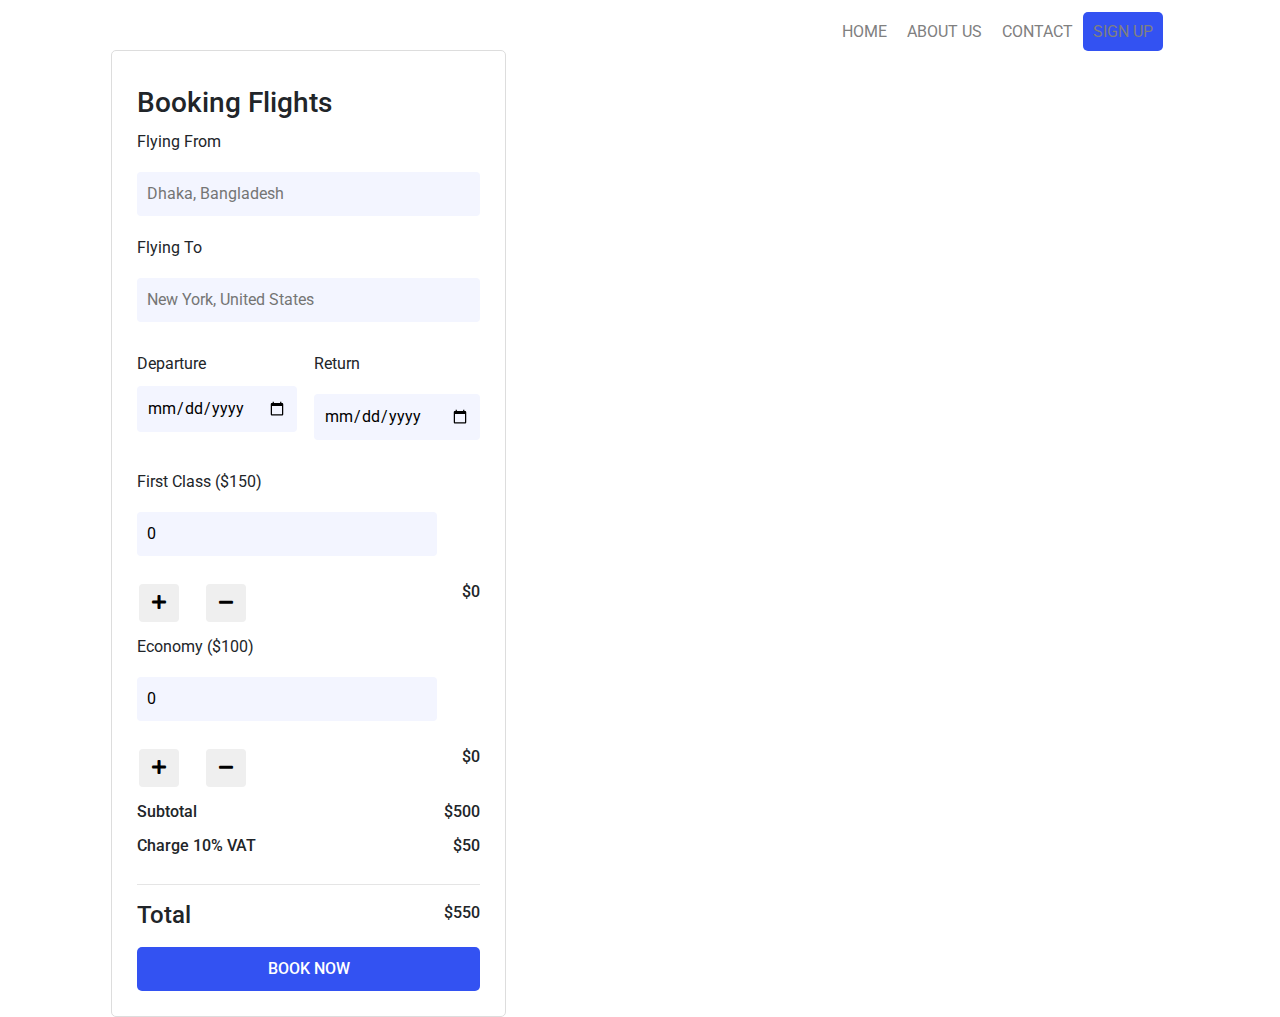
==== index.html @ 0ec50329 "first commit" ====
<!DOCTYPE html>
<html lang="en">

<head>
    <meta charset="UTF-8">
    <meta name="viewport" content="width=device-width, initial-scale=1.0">

    <title>Flight Booking</title>
    <!-- Fonts -->
    <link rel="preconnect" href="https://fonts.gstatic.com">
    <link href="https://fonts.googleapis.com/css2?family=Bebas+Neue&family=Roboto:wght@400;500;700&display=swap"
        rel="stylesheet">
    <!-- Stylesheet -->
    <link rel="stylesheet" href="https://maxcdn.bootstrapcdn.com/bootstrap/4.0.0/css/bootstrap.min.css"
        integrity="sha384-Gn5384xqQ1aoWXA+058RXPxPg6fy4IWvTNh0E263XmFcJlSAwiGgFAW/dAiS6JXm" crossorigin="anonymous">
    <link rel="stylesheet" href="css/all.min.css">
    <link rel="stylesheet" href="css/style.css">


</head>

<body>
    <!--Header and Menu Section-->
    <header class="container">
        <nav>
            <ul>
                <li><a href="#">Home</a></li>
                <li><a href="#">About Us</a></li>
                <li><a href="#">Contact</a></li>
                <li><a class="active" href="#">Sign Up</a></li>
            </ul>
        </nav>
    </header>

    <!--Booking Section-->
    <main class="main-content container">
        <div class="booking-form">
            <h3>Booking Flights</h3>
            <div class="input-group">
                <label for="">Flying From</label>
                <input class="inp-style" type="text" name="" placeholder="Dhaka, Bangladesh">
            </div>
            <div class="input-group">
                <label for="">Flying To</label>
                <input class="inp-style" type="text" name="" placeholder="New York, United States">
            </div>
            <div class="inputs">
                <div class="input-group">
                    <label" for="">Departure</label>
                        <input class="inp-style" type="date" name="">
                </div>
                <div class="input-group">
                    <label for="">Return</label>
                    <input class="inp-style" type="date" name="">
                </div>
            </div>
            <div class="input-group f-class">
                <div>
                    <label for="">First Class ($150)</label>
                    <input id="first-count" class="inp-style inp-width" type="number" name="" value="0">
                </div>
                <div class="plus-minus-btn">
                    <!-- <p>+ -</p> -->
                    <button onclick="handleFirstChange(true)" id="first-plus" class="btn btn-default"><i class="fa fa-plus"></i></button>
                    <button onclick="handleFirstChange(false)" id="first-minus" class="btn btn-default"><i class="fa fa-minus"></i></button>
                </div>
                <h6 id="first-price">$0</h6>
            </div>

            <div class="input-group f-class">
                <div>
                    <label for="">Economy ($100)</label>
                    <input id="economy-count" class="inp-style inp-width" type="number" name="" value="0">
                </div>
                <div class="plus-minus-btn">
                    <!-- <p> <span>+</span> <span>-</span> </p> -->
                    <button onclick="handleTicketChange(true)" id="economy-plus" class="btn btn-default"><i class="fa fa-plus"></i></button>
                    <button onclick="handleTicketChange(false)" id="economy-minus" class="btn btn-default"><i class="fa fa-minus"></i></button>
                </div>
                <h6 id="economy-price">$0</h6>
            </div>
            <div class="calculations">
                <div class="amount">
                    <div class="left">
                        <p>Subtotal</p>
                    </div>
                    <div class="right">
                        <p>$500</p>
                    </div>
                </div>

                <div class="amount">
                    <div class="left">
                        <p>Charge 10% VAT</p>
                    </div>
                    <div class="right">
                        <p>$50</p>
                    </div>
                </div>
                <hr>
                <div class="amount">
                    <div class="left">
                        <h4>Total</h4>
                    </div>
                    <div class="right">
                        <p>$550</p>
                    </div>
                </div>
            </div>
            <!-- <button class="btn-style">Book Now</button> -->
            <!-- Button trigger modal -->
            <button type="button" class="btn btn-primary" data-toggle="modal" data-target="#exampleModal">
                BOOK NOW
            </button>

            <!-- Modal -->
            <div class="modal fade" id="exampleModal" tabindex="-1" role="dialog" aria-labelledby="exampleModalLabel"
                aria-hidden="true">
                <div class="modal-dialog" role="document">
                    <div class="modal-content">
                        <div class="modal-header">
                            <h5 class="modal-title" id="exampleModalLabel">Checkout</h5>
                            <button type="button" class="close" data-dismiss="modal" aria-label="Close">
                                <span aria-hidden="true">&times;</span>
                            </button>
                        </div>
                        <div class="modal-body">
                            Ready to proceed your purchase?
                        </div>
                        <div class="modal-footer">
                            <button type="button" class="btn btn-secondary" data-dismiss="modal">Go Back</button>
                            <button type="button" class="btn btn-primary">Purchase Now</button>
                        </div>
                    </div>
                </div>
            </div>
        </div>
        <section>
            <div class="booking-content">
                <h1>discover <br> around the world</h1>
                <p>Lorem ipsum dolor sit amet consectetur adipisicingelit. Provident voluptatibus quam fuga laborumalias
                    veniam libero autem quasi maxime ullam vero nama imi dolor, architecto ab facilis eaque deserunt
                    nobise
                    voluptatibus quam</p>
            </div>
        </section>

        <!-- javascript -->
        <script>

        
            
            function handleFirstChange(isIncrease){
                const firstCount = document.getElementById("first-count");
                const firstNumber = parseInt(firstCount.value);
                let firstNewNumber=firstNumber;
                if(isIncrease==true){
                    firstNewNumber=firstNumber+1;
                }
                if(isIncrease==false && firstNumber>0){
                    firstNewNumber=firstNumber-1;

                }
                firstCount.value = firstNewNumber;
                const firstPrice = firstNewNumber * 150;
                document.getElementById("first-price").innerText = "$" + firstPrice;
            }

            // document.getElementById("economy-plus").addEventListener("click", function () {
                
            //     handleTicketChange(true);
            // });
            // document.getElementById("economy-minus").addEventListener("click", function () {
            //     handleTicketChange(false);
            // });

            function handleTicketChange(isIncrease){
                const economyCount = document.getElementById("economy-count");
                const economyNumber = parseInt(economyCount.value);
                // economyNewNumber = economyNumber - 1;
                let economyNewNumber=economyNumber;
                if(isIncrease==true){
                    economyNewNumber=economyNumber+1;
                }
                if(isIncrease==false && economyNumber>0){
                    economyNewNumber=economyNumber-1;

                }
                economyCount.value = economyNewNumber;
                const economyPrice = economyNewNumber * 100;
                document.getElementById("economy-price").innerText = "$" + economyPrice;
            }










        //     function handleTicketChange(ticket, isIncrease) {
        //         const ticketCount = document.getElementById(ticket + "-count");
        //         const ticketNumber = parseInt(ticketCount.value);
        //         // ticketNewNumber = ticketNumber - 1;
        //         if (isIncrease == true) {
        //             ticketNewNumber = ticketNumber + 1;
        //         }
        //         if (isIncrease == false && ticketNumber > 0) {
        //             ticketNewNumber = ticketNumber - 1;
        //         }
        //         ticketCount.value = ticketNewNumber;
        //         // const ticketPrice = ticketNewNumber * 150;
        //         let ticketPrice = 0;
        //         if (ticket == 'first') {
        //             ticketPrice = ticketNewNumber * 150;
        //         }
        //         if (ticket == 'economy') {
        //             ticketPrice = ticketNewNumber * 100;
        //         }
        //         document.getElementById(ticket + "price").innerText = "$" + ticketPrice;
        //         calculateTotal();
        //     }

        //     function calculateTotal() {
        //         const firstNumber = getInputValue("first");

        //         const economyNumber = getInputValue("economy");

        //         const totalPrice = firstNumber * 150 + economyNumber * 100;
        //         document.getElementById("total-price").innerText = "$" + totalPrice;

        //         const tax = Math.round(totalPrice * 0.1);
        //         document.getElementById("tax").innerText = "$" + tax;

        //         const grandTotal = totalPrice + tax;
        //         document.getElementById("grand-total").innerText = "$" + grandTotal;
        //     }
        //     function getInputValue(ticket) {
        //         const ticketCount = document.getElementById(ticket + "-count");
        //         const ticketNumber = parseInt(ticketCount.value);
        //         return ticketNumber;
        //     }



        // </script>


        <!--bootstrap js-->
        <script src="https://code.jquery.com/jquery-3.2.1.slim.min.js"
            integrity="sha384-KJ3o2DKtIkvYIK3UENzmM7KCkRr/rE9/Qpg6aAZGJwFDMVNA/GpGFF93hXpG5KkN"
            crossorigin="anonymous"></script>
        <script src="https://cdnjs.cloudflare.com/ajax/libs/popper.js/1.12.9/umd/popper.min.js"
            integrity="sha384-ApNbgh9B+Y1QKtv3Rn7W3mgPxhU9K/ScQsAP7hUibX39j7fakFPskvXusvfa0b4Q"
            crossorigin="anonymous"></script>
        <script src="https://maxcdn.bootstrapcdn.com/bootstrap/4.0.0/js/bootstrap.min.js"
            integrity="sha384-JZR6Spejh4U02d8jOt6vLEHfe/JQGiRRSQQxSfFWpi1MquVdAyjUar5+76PVCmYl"
            crossorigin="anonymous"></script>
</body>

</html>
---- css/style.css ----
*{
    padding: 0;
    margin: 0;
    box-sizing: border-box;
    text-decoration: none;
    list-style-type: none;
}
body{
    font-family: 'Roboto', sans-serif;
    background:url("images/bg.png");
    background-repeat: no-repeat;
    background-position: center center;
    background-attachment: scroll;
    background-size: cover;
}

nav{
    height: 50px;
    width: 100%;
    padding: 20px 0;
}
.container{
    width: 1200px;
    max-width: 85%;
    margin: 0 auto;
}
nav ul{
    display: flex;
    justify-content: flex-end;
    margin: 0px 6px;
}
nav ul li a{
    color: grey;
    padding: 10px;
    text-transform: uppercase;
}
nav ul li a:hover, a.active{
    background-color: #3352F2;
    border-radius: 5px;
}
.main-content{
    display: grid;
    grid-template-columns: 2fr 3fr;
    gap: 70px;
    align-items: center;
}
.booking-form{
    background-color: #fff;
    border: 1px solid #ddd;
    padding: 25px;
    border-radius: 5px;
    float: left;
}
.booking-form h3{
    margin: 10px 0px;
}
.booking-form  .input-group{
    margin: 10px 0;
}
.f-class{
    display: flex;
    justify-content: space-between;
    align-items: center;
}
.inp-width{
    min-width: 300px;
}
.plus-minus-btn{
    color: #3352F2;
    font-size: 30px;
    padding: 2px;
    margin-top: 10px;
    word-spacing: 20px;
}
.booking-form  .calculations{
    margin: 10px 0;
}
.booking-form  .calculations p{
    font-weight: 500;
    margin-bottom: 10px;
}
.booking-form input{
    width: 100%;
    display: block;
    padding: 10px;
    border-radius: 5px;
    border: none;
    background: #F3F5FF;
    border-radius: 4px;
    margin: 10px 0;
}
.booking-form .inputs{
    display: grid;
    grid-template-columns: 1fr 1fr;
    gap: 10px;
}
.booking-content{
    color: #fff;
    width: 80%;
}
.booking-content h1{
    font-size: 70px;
    text-transform: uppercase;
    font-family: 'Bebas Neue', cursive;
    font-weight: 400;
    margin-bottom: 25px;
}

.btn-primary{
    display: block;
    width: 100%;
    padding: 10px;
    border-radius: 5px;
    border: none;
    color: #fff;
    font-weight: 500;
    background-color:  #3352F2;
}
.amount{
    display: flex;
    justify-content: space-between;
}
input::-webkit-outer-spin-button,
input::-webkit-inner-spin-button {
  -webkit-appearance: none;
  margin: 0;
}
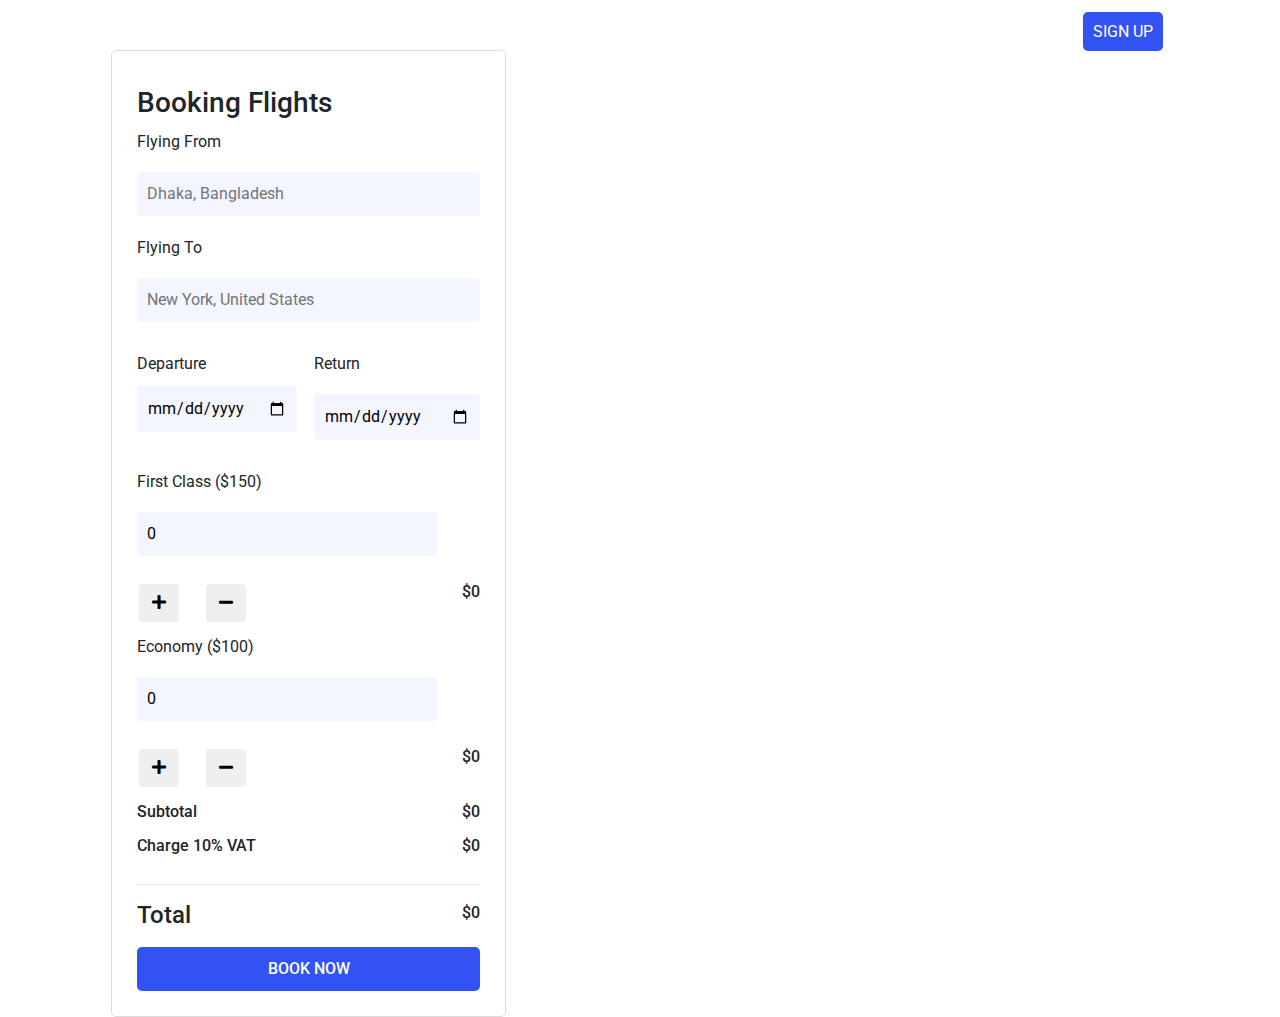
==== commit f73b6006: "first commit" ====
--- a/index.html
+++ b/index.html
@@ -61,8 +61,10 @@
                 </div>
                 <div class="plus-minus-btn">
                     <!-- <p>+ -</p> -->
-                    <button onclick="handleFirstChange(true)" id="first-plus" class="btn btn-default"><i class="fa fa-plus"></i></button>
-                    <button onclick="handleFirstChange(false)" id="first-minus" class="btn btn-default"><i class="fa fa-minus"></i></button>
+                    <button onclick="handleTicketChange('first',true)" id="first-plus" class="btn btn-default"><i
+                            class="fa fa-plus"></i></button>
+                    <button onclick="handleTicketChange('first',false)" id="first-minus" class="btn btn-default"><i
+                            class="fa fa-minus"></i></button>
                 </div>
                 <h6 id="first-price">$0</h6>
             </div>
@@ -74,8 +76,10 @@
                 </div>
                 <div class="plus-minus-btn">
                     <!-- <p> <span>+</span> <span>-</span> </p> -->
-                    <button onclick="handleTicketChange(true)" id="economy-plus" class="btn btn-default"><i class="fa fa-plus"></i></button>
-                    <button onclick="handleTicketChange(false)" id="economy-minus" class="btn btn-default"><i class="fa fa-minus"></i></button>
+                    <button onclick="handleTicketChange('economy',true)" id="economy-plus" class="btn btn-default"><i
+                            class="fa fa-plus"></i></button>
+                    <button onclick="handleTicketChange('economy',false)" id="economy-minus" class="btn btn-default"><i
+                            class="fa fa-minus"></i></button>
                 </div>
                 <h6 id="economy-price">$0</h6>
             </div>
@@ -85,7 +89,7 @@
                         <p>Subtotal</p>
                     </div>
                     <div class="right">
-                        <p>$500</p>
+                        <p id="total-price">$0</p>
                     </div>
                 </div>
 
@@ -94,7 +98,7 @@
                         <p>Charge 10% VAT</p>
                     </div>
                     <div class="right">
-                        <p>$50</p>
+                        <p id="tax">$0</p>
                     </div>
                 </div>
                 <hr>
@@ -103,7 +107,7 @@
                         <h4>Total</h4>
                     </div>
                     <div class="right">
-                        <p>$550</p>
+                        <p id="grand-total">$0</p>
                     </div>
                 </div>
             </div>
@@ -125,11 +129,11 @@
                             </button>
                         </div>
                         <div class="modal-body">
-                            Ready to proceed your purchase?
+                            Your booking is complete. Fly safe!
                         </div>
                         <div class="modal-footer">
                             <button type="button" class="btn btn-secondary" data-dismiss="modal">Go Back</button>
-                            <button type="button" class="btn btn-primary">Purchase Now</button>
+                            <!-- <button type="button" class="btn btn-primary">Confirm</button> -->
                         </div>
                     </div>
                 </div>
@@ -148,48 +152,127 @@
         <!-- javascript -->
         <script>
 
-        
-            
-            function handleFirstChange(isIncrease){
-                const firstCount = document.getElementById("first-count");
-                const firstNumber = parseInt(firstCount.value);
-                let firstNewNumber=firstNumber;
-                if(isIncrease==true){
-                    firstNewNumber=firstNumber+1;
-                }
-                if(isIncrease==false && firstNumber>0){
-                    firstNewNumber=firstNumber-1;
-
-                }
-                firstCount.value = firstNewNumber;
-                const firstPrice = firstNewNumber * 150;
-                document.getElementById("first-price").innerText = "$" + firstPrice;
+            function handleTicketChange(ticket, isIncrease) {
+                const ticketCount = document.getElementById(ticket + "-count");
+                const ticketNumber = parseInt(ticketCount.value);
+                let ticketNewNumber = ticketNumber;
+                if (isIncrease == true) {
+                    ticketNewNumber = ticketNumber + 1;
+                }
+                if (isIncrease == false && ticketNumber > 0) {
+                    ticketNewNumber = ticketNumber - 1;
+                }
+                document.getElementById(ticket + "-count").value = ticketNewNumber;
+                let ticketPrice = 0;
+                if (ticket == 'first') {
+                    ticketPrice = ticketNewNumber * 150;
+                }
+                if (ticket == 'economy') {
+                    ticketPrice = ticketNewNumber * 100;
+
+                }
+                document.getElementById(ticket + "-price").innerText = "$" + ticketPrice;
+
+                 calculateBudget() ;
             }
 
-            // document.getElementById("economy-plus").addEventListener("click", function () {
-                
-            //     handleTicketChange(true);
-            // });
-            // document.getElementById("economy-minus").addEventListener("click", function () {
-            //     handleTicketChange(false);
-            // });
-
-            function handleTicketChange(isIncrease){
-                const economyCount = document.getElementById("economy-count");
-                const economyNumber = parseInt(economyCount.value);
-                // economyNewNumber = economyNumber - 1;
-                let economyNewNumber=economyNumber;
-                if(isIncrease==true){
-                    economyNewNumber=economyNumber+1;
-                }
-                if(isIncrease==false && economyNumber>0){
-                    economyNewNumber=economyNumber-1;
-
-                }
-                economyCount.value = economyNewNumber;
-                const economyPrice = economyNewNumber * 100;
-                document.getElementById("economy-price").innerText = "$" + economyPrice;
+            function calculateBudget() {
+                    // const firstCount = document.getElementById("first-count");
+                    // const firstNumber = parseInt(firstCount.value);
+
+                    // const economyCount = document.getElementById("economy-count");
+                    // const economyNumber = parseInt(economyCount.value);
+
+                    const firstNumber = getInputValue("first");
+                    const economyNumber = getInputValue("economy");
+
+
+                    const totalPrice = firstNumber * 150 + economyNumber * 100;
+                    document.getElementById("total-price").innerText = "$" + totalPrice;
+
+                    const tax = Math.round(totalPrice * 0.1);
+                    document.getElementById("tax").innerText = "$" + tax;
+
+                    const grandTotal = totalPrice + tax;
+                    document.getElementById("grand-total").innerText = "$" + grandTotal;
+
+                }
+            function getInputValue(ticket) {
+                console.log(ticket);
+                const ticketCount = document.getElementById(ticket + "-count");
+                const ticketNumber = parseInt(ticketCount.value);
+                return ticketNumber;
             }
+
+
+            // function calculateBudget() {
+
+            //     const firstNumber = getInputValue("first");
+            //     const economyNumber = getInputValue("economy");
+
+            //     const totalPrice = firstNumber * 150 + economyNumber * 100;
+            //     document.getElementById("total-price").innerText = "$" + totalPrice;
+
+            //     const tax = Math.round(totalPrice * 0.1);
+            //     document.getElementById("tax").innerText = "$" + tax;
+
+            //     const grandTotal = totalPrice + tax;
+            //     document.getElementById("grand-total").innerText = "$" + grandTotal;
+            // }
+            // function getInputValue(ticket) {
+            //     const ticketCount = document.getElementById(ticket + "-count");
+            //     const ticketNumber = parseInt(ticketCount.value);
+            //     return ticketNumber;
+            // }
+
+            // function calculateBudget() {
+            //     const firstCount = document.getElementById("first-count");
+            //     const firstNumber = parseInt(firstCount.value);
+
+            //     const economyCount = document.getElementById("economy-count");
+            //     const economyNumber = parseInt(economyCount.value);
+
+            //     const totalPrice = firstNumber * 150 + economyNumber * 100;
+            //     document.getElementById("total-price").innerText = "$" + totalPrice;
+
+            //     const tax = Math.round(totalPrice * 0.1);
+            //     document.getElementById("tax").innerText = "$" + tax;
+
+            // }
+
+
+
+
+
+
+
+
+
+
+
+
+
+
+
+
+
+
+            // function handleTicketChange(isIncrease){
+            //     const economyCount = document.getElementById("economy-count");
+            //     const economyNumber = parseInt(economyCount.value);
+            //     // economyNewNumber = economyNumber - 1;
+            //     let economyNewNumber=economyNumber;
+            //     if(isIncrease==true){
+            //         economyNewNumber=economyNumber+1;
+            //     }
+            //     if(isIncrease==false && economyNumber>1){
+            //         economyNewNumber=economyNumber-1;
+
+            //     }
+            //     economyCount.value = economyNewNumber;
+            //     const economyPrice = economyNewNumber * 100;
+            //     document.getElementById("economy-price").innerText = "$" + economyPrice;
+            // }
 
 
 
--- a/css/style.css
+++ b/css/style.css
@@ -30,7 +30,7 @@
     margin: 0px 6px;
 }
 nav ul li a{
-    color: grey;
+    color: white;
     padding: 10px;
     text-transform: uppercase;
 }
